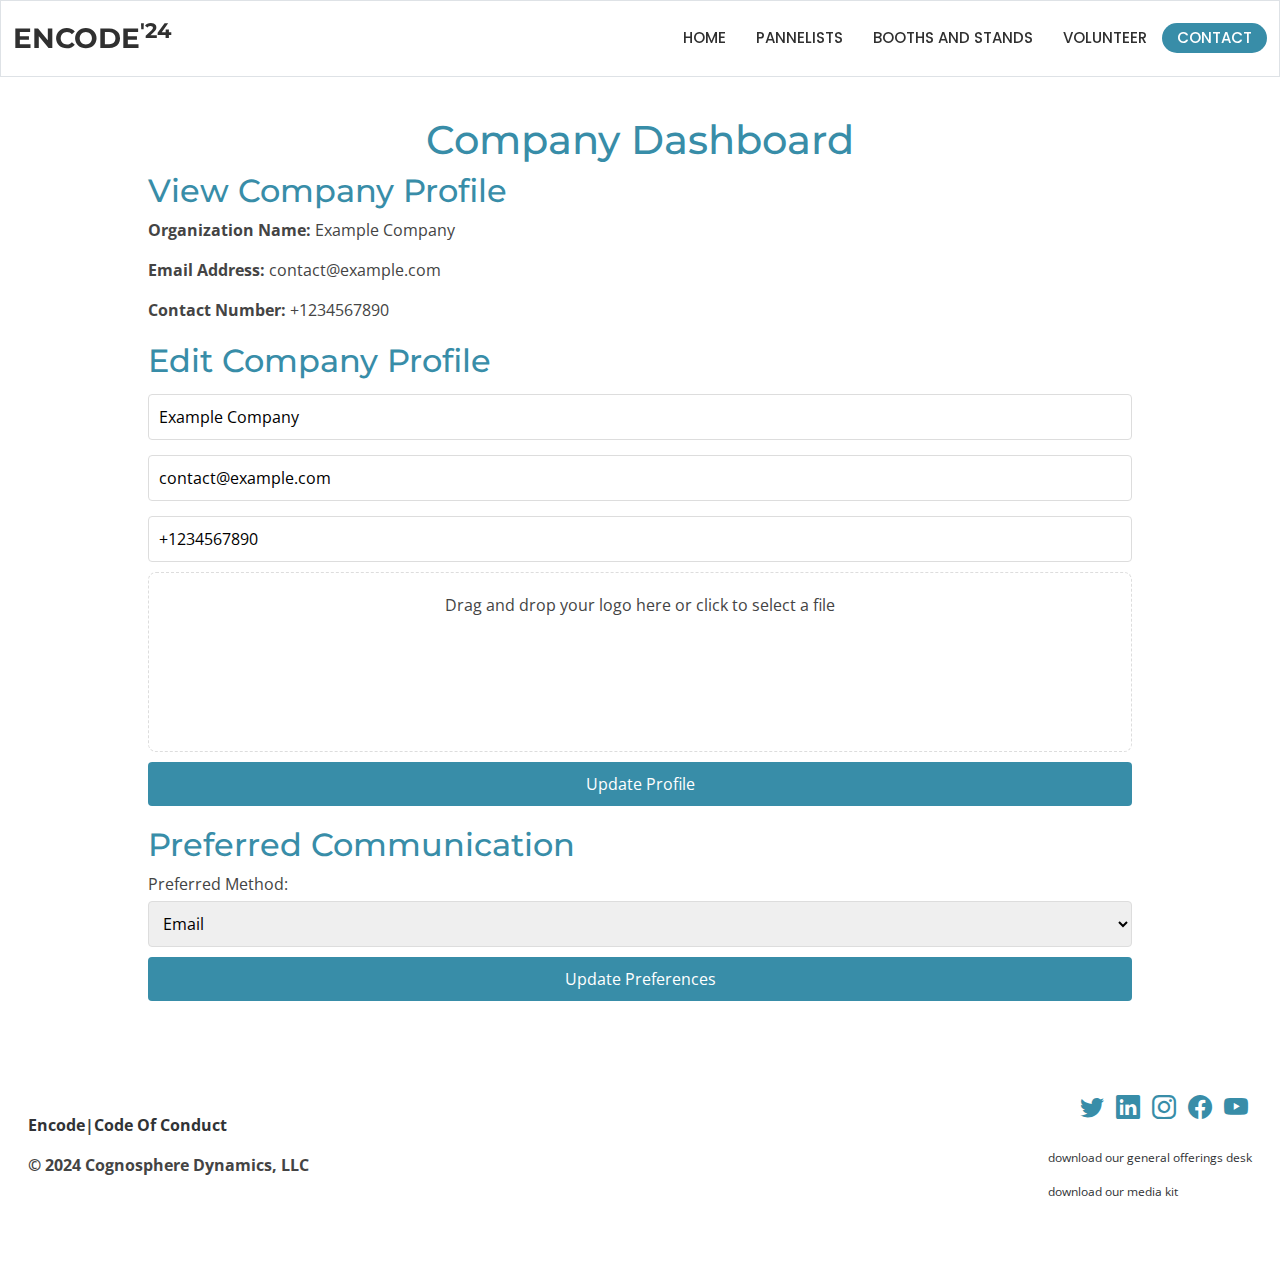
==== dashboard.html @ d8e91693 "first commit" ====
<!DOCTYPE html>
<html lang="en">
  <head>
    <meta charset="utf-8" />
    <meta content="width=device-width, initial-scale=1.0" name="viewport" />

    <title>Encode | Sponsor Packages</title>
    <meta content="" name="description" />
    <meta content="" name="keywords" />

    <!-- Favicons -->
    <!-- <link href="assets/img/favicon.png" rel="icon" />
  <link href="assets/img/apple-touch-icon.png" rel="apple-touch-icon" /> -->

    <!-- Google Fonts -->
    <link
      href="https://fonts.googleapis.com/css?family=Open+Sans:300,300i,400,400i,600,600i,700,700i|Montserrat:300,300i,400,400i,500,500i,600,600i,700,700i|Poppins:300,300i,400,400i,500,500i,600,600i,700,700i"
      rel="stylesheet"
    />

    <!-- Vendor CSS Files -->
    <link href="assets/vendor/aos/aos.css" rel="stylesheet" />
    <link
      href="assets/vendor/bootstrap/css/bootstrap.min.css"
      rel="stylesheet"
    />
    <link
      href="assets/vendor/bootstrap-icons/bootstrap-icons.css"
      rel="stylesheet"
    />
    <link href="assets/vendor/boxicons/css/boxicons.min.css" rel="stylesheet" />
    <link
      href="assets/vendor/glightbox/css/glightbox.min.css"
      rel="stylesheet"
    />
    <link href="assets/vendor/remixicon/remixicon.css" rel="stylesheet" />
    <link href="assets/vendor/swiper/swiper-bundle.min.css" rel="stylesheet" />

    <!-- Template Main CSS File -->
    <link href="assets/css/style.css" rel="stylesheet" />
    <style>
      .container {
        width: 80%;
        margin: 0 auto;
        padding: 20px;
        background-color: #fff;
        border-radius: 5px;
      }
      .nav-link {
        color: #303030 !important;
      }
      h1 {
        text-align: center;
        color: #388da8;
      }
      .section {
        margin-bottom: 20px;
      }
      .section h2 {
        color: #388da8;
      }
      .section input,
      .section select {
        width: 100%;
        padding: 10px;
        margin-top: 5px;
        margin-bottom: 10px;
        border: 1px solid #ddd;
        border-radius: 4px;
      }

      input:focus,
      input:active {
        outline: none;
        border: 1px solid #388da8;
      }
      .section button {
        padding: 10px 15px;
        width: 100%;
        border: none;
        background-color: #388da8;
        color: #fff;
        border-radius: 4px;
        cursor: pointer;
      }
      .section button:hover {
        background-color: #3683b4;
      }

      .dropzone {
        border-radius: 8px;
        border: 1px dashed #ddd;
        padding: 20px;
        width: 100%;
        height: clamp(150px, 20vh, 200px);
        text-align: center;
        position: relative;
        cursor: pointer;
        margin-bottom: 10px;
      }

      .dropzone img {
        max-width: 100%;
        max-height: 100%;
        object-fit: contain;
        position: absolute;
        top: 50%;
        left: 50%;
        transform: translate(-50%, -50%);
      }
    </style>
  </head>

  <body>
    <!-- ======= Header ======= -->
    <header id="header" class="fixed-top d-flex align-items-center border py-3">
      <div
        class="container-fluid d-flex align-items-center justify-content-between"
      >
        <div class="logo">
          <h1>
            <a href="index.html" class="nav-link"
              ><span>ENCODE<sup>'24</sup></span></a
            >
          </h1>
          <!-- Uncomment below if you prefer to use an image logo -->
          <!-- <a href="index.html"><img src="assets/img/logo.png" alt="" class="img-fluid"></a>-->
        </div>

        <nav id="navbar" class="navbar">
          <ul>
            <li><a class="nav-link scrollto" href="/index.html">Home</a></li>
            <li class="dropdown">
              <a href="#" class="nav-link"><span>Pannelists</span> </a>
              <ul>
                <li><a href="#">Day One</a></li>
                <li><a href="#">Day Two</a></li>
                <li><a href="#">Hackathon</a></li>
              </ul>
            </li>

            <li class="dropdown">
              <a href="#" class="nav-link"><span>Booths and Stands</span> </a>
              <ul>
                <li><a href="#">Drop Down 1</a></li>
                <li><a href="#">Drop Down 2</a></li>
                <li><a href="#">Drop Down 3</a></li>
                <li><a href="#">Drop Down 4</a></li>
              </ul>
            </li>
            <li><a class="nav-link scrollto">Volunteer</a></li>
            <li class="contact">
              <a class="nav-link scrollto" href="">Contact</a>
            </li>
          </ul>
          <i class="bi bi-list mobile-nav-toggle"></i>
        </nav>
        <!-- .navbar -->
      </div>
    </header>
    <!-- End Header -->

    <main id="main">
      <div class="mt-5 pt-5"></div>
      <div class="container">
        <h1>Company Dashboard</h1>

        <!-- View Profile Section -->
        <div class="section" id="view-profile">
          <h2>View Company Profile</h2>
          <p><strong>Organization Name:</strong> Example Company</p>
          <p><strong>Email Address:</strong> contact@example.com</p>
          <p><strong>Contact Number:</strong> +1234567890</p>
        </div>

        <!-- Edit Profile Section -->
        <div class="section" id="edit-profile">
          <h2>Edit Company Profile</h2>
          <form action="/update-profile">
            <input
              type="text"
              name="organization_name"
              placeholder="Organization Name"
              value="Example Company"
              required
            />
            <input
              type="email"
              name="email"
              placeholder="Email Address"
              value="contact@example.com"
              required
            />
            <input
              type="text"
              name="contact_number"
              placeholder="Contact Number"
              value="+1234567890"
              required
            />

            <div id="dropzone" class="dropzone">
              <p>Drag and drop your logo here or click to select a file</p>
              <input
                type="file"
                id="fileInput"
                name="image"
                accept="image/*"
                style="display: none"
              />
              <img
                id="preview"
                src=""
                alt="Image preview"
                style="display: none"
              />
            </div>
            <button type="submit">Update Profile</button>
          </form>
        </div>

        <!-- Preferred Communication Section -->
        <div class="section" id="communication-preferences">
          <h2>Preferred Communication</h2>
          <form action="/update-communication" method="post">
            <label for="communication_method">Preferred Method:</label>
            <select name="communication_method" id="communication_method">
              <option value="email" selected>Email</option>
              <option value="phone">Phone</option>
              <option value="mail">Mail</option>
            </select>
            <button type="submit">Update Preferences</button>
          </form>
        </div>
      </div>
    </main>
    <!-- End #main -->

    <!-- ======= Footer ======= -->

    <footer class="footer my-5" id="footer ">
      <div
        class="d-flex align-items-center justify-content-between container-fluid flex-column flex-md-row"
      >
        <div class="left-item px-3 order-2 order-lg-1">
          <p class="fw-bold">
            <a href="#">Encode</a>|<a href="#">Code Of Conduct</a>
          </p>
          <p class="fw-bold">© 2024 Cognosphere Dynamics, LLC</p>
        </div>
        <div class="rignt-item px-3 order-1 order-lg-2">
          <div class="social">
            <a href=""><i class="bi bi-twitter"></i></a>
            <a href=""><i class="bi bi-linkedin"></i></a>
            <a href=""><i class="bi bi-instagram"></i></a>
            <a href=""><i class="bi bi-facebook"></i></a>
            <a href=""><i class="bi bi-youtube"></i></a>
          </div>
          <p class="mt-4">
            <a href="#">download our general offerings desk</a>
          </p>
          <p class="mt-2"><a href="#">download our media kit</a></p>
        </div>
      </div>
    </footer>
    <!-- End Footer -->

    <a
      href="#"
      class="back-to-top d-flex align-items-center justify-content-center"
      ><i class="bi bi-arrow-up-short"></i
    ></a>
    <div id="preloader"></div>

    <script>
      const dropzone = document.getElementById("dropzone");
      const fileInput = document.getElementById("fileInput");
      const preview = document.getElementById("preview");

      // Open file dialog when dropzone is clicked
      dropzone.addEventListener("click", () => fileInput.click());

      // Handle file input change
      fileInput.addEventListener("change", handleFileSelect);

      // Handle drag over
      dropzone.addEventListener("dragover", (event) => {
        event.preventDefault(); // Prevent default behavior (Prevent file from being opened)
        dropzone.style.borderColor = "#333"; // Change border color on drag over
      });

      // Handle drag leave
      dropzone.addEventListener("dragleave", () => {
        dropzone.style.borderColor = "#ccc"; // Reset border color when drag leaves
      });

      // Handle drop
      dropzone.addEventListener("drop", (event) => {
        event.preventDefault();
        dropzone.style.borderColor = "#ccc"; // Reset border color after drop
        const file = event.dataTransfer.files[0];
        if (file) {
          handleFile(file);
        }
      });

      // Handle file select
      function handleFileSelect(event) {
        const file = event.target.files[0];
        if (file) {
          handleFile(file);
        }
      }

      // Handle file and preview image
      function handleFile(file) {
        const reader = new FileReader();
        reader.onload = function (event) {
          preview.src = event.target.result;
          preview.style.display = "block";
        };
        reader.readAsDataURL(file);
      }
    </script>

    <!-- Vendor JS Files -->
    <script src="assets/vendor/purecounter/purecounter_vanilla.js"></script>
    <script src="assets/vendor/aos/aos.js"></script>
    <script src="assets/vendor/bootstrap/js/bootstrap.bundle.min.js"></script>
    <script src="assets/vendor/glightbox/js/glightbox.min.js"></script>
    <script src="assets/vendor/swiper/swiper-bundle.min.js"></script>
    <script src="assets/vendor/php-email-form/validate.js"></script>

    <!-- Template Main JS File -->
    <script src="assets/js/main.js"></script>
  </body>
</html>
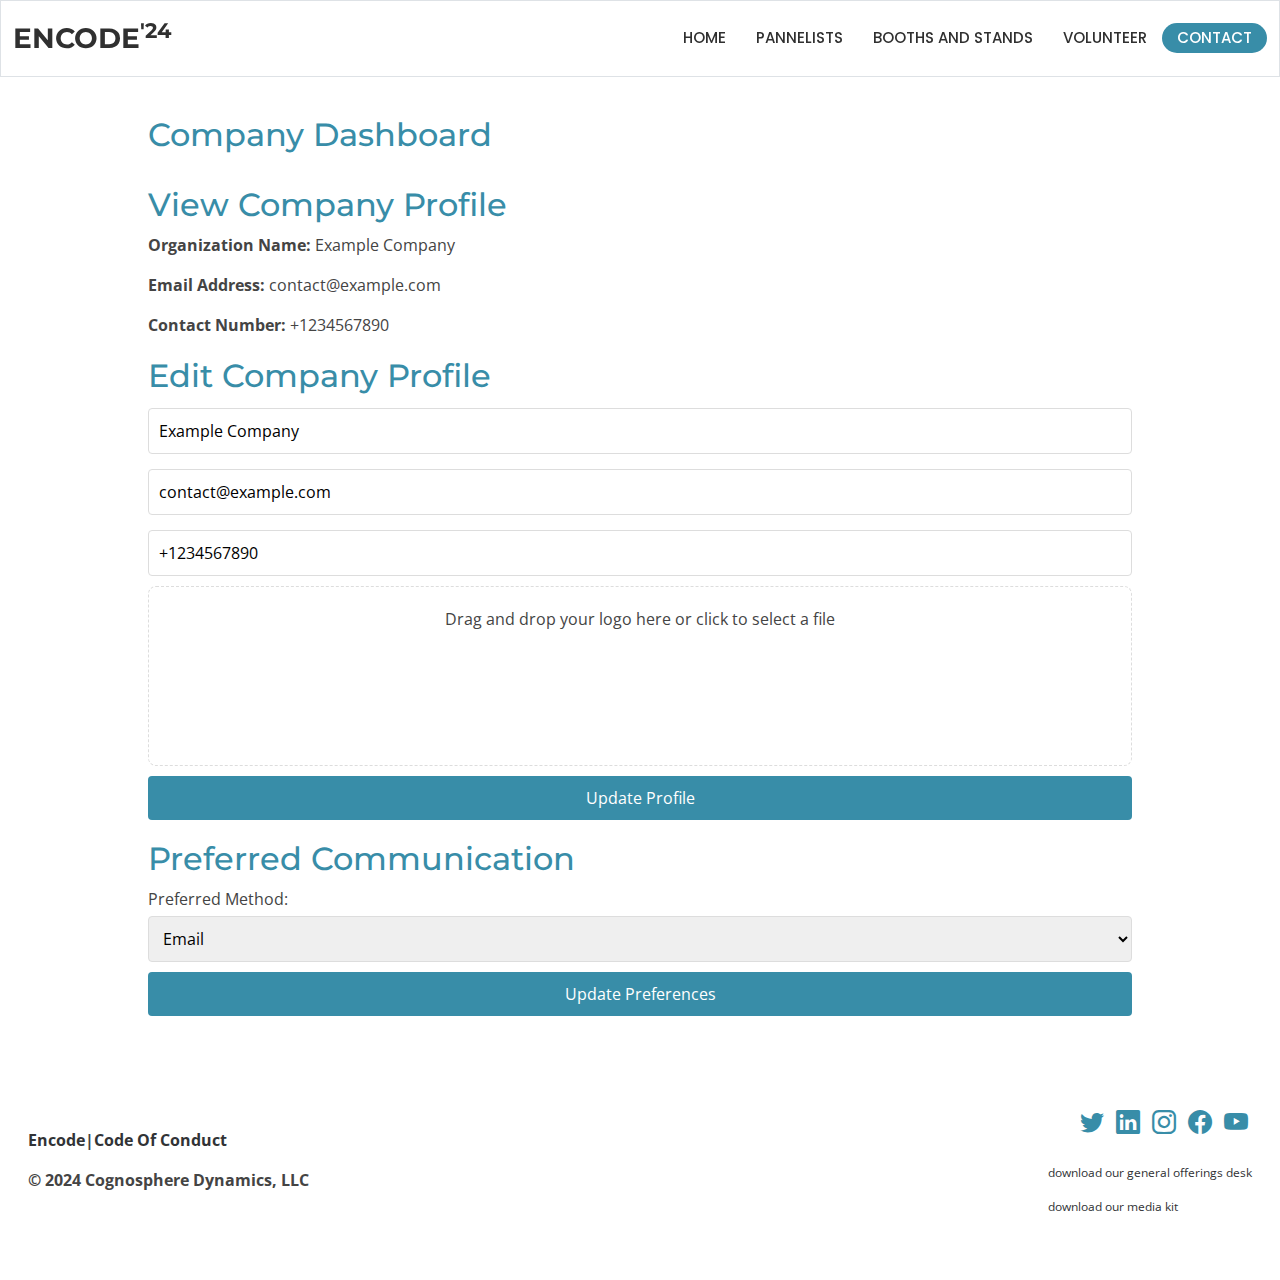
==== commit e3045a02: "daily commit" ====
--- a/dashboard.html
+++ b/dashboard.html
@@ -50,8 +50,9 @@
         color: #303030 !important;
       }
       h1 {
-        text-align: center;
         color: #388da8;
+        font-size: clamp(1.75rem, 2.5vw, 3.5rem);
+        margin-bottom: 1em;
       }
       .section {
         margin-bottom: 20px;
--- a/assets/css/style.css
+++ b/assets/css/style.css
@@ -141,7 +141,7 @@
   }
 }
 
-#main{
+#main {
   min-height: calc(100vh - 300px);
 }
 
@@ -178,6 +178,7 @@
   color: var(--background-color);
   text-decoration: none;
 }
+
 #header.header-scrolled .logo h1 a,
 #header.header-scrolled .logo h1 a:hover {
   color: var(--heading-color);
@@ -635,7 +636,7 @@
 .section-title h1 {
   margin: 0;
   margin: 0;
-  font-size: 4rem;
+  font-size: clamp(1.75rem, 10vw, 3.5rem);
   font-weight: 700;
   font-family: "Poppins", sans-serif;
   color: var(--accent-color);
@@ -718,7 +719,6 @@
 
 #dynamic-text {
   position: relative;
-  text-align: center;
 }
 
 #dynamic-text::before,
@@ -754,16 +754,16 @@
 
 /* bottom one */
 #about-us-bottom {
-  height: 65dvh;
   position: relative;
+  text-align: left;
 }
 
 #about-us-bottom h1 {
-  font-size: 3rem;
+  font-size: clamp(1.5rem, 2.5vw, 3rem);
 }
 hr.line {
   border: 1px solid var(--accent-color);
-  margin: 7rem 0;
+  margin: 2em 0;
   left: 0;
   opacity: 1 !important;
 }
@@ -927,7 +927,9 @@
 --------------------------------------------------------------*/
 .clients {
   padding: 20px 0;
-
+}
+.clients h1 {
+  color: var(--accent-color);
 }
 
 .clients .client-logo {
@@ -936,19 +938,17 @@
   align-items: center;
   border-width: 1px 0 0 1px;
   overflow: hidden;
-  border: 1px solid #dee2e6;
+  border: none;
   padding: 20px 0;
-  opacity: .75;
+  opacity: 0.75;
   transition: all 0.3s ease-in;
 }
-
 
 .clients .client-logo:hover {
   box-shadow: 0 1rem 3rem rgba(0, 0, 0, 0.175);
   border: 0;
   opacity: 1;
 }
-
 
 .clients .client-logo img {
   padding: 20px 40px;
@@ -1204,7 +1204,6 @@
 }
 
 .team .member {
-  text-align: center;
   width: 300px;
 }
 
@@ -1235,7 +1234,7 @@
 }
 
 .team .member .member-info h1 {
-  font-size: 4rem;
+  font-size: clamp(1.75rem, 3vw, 3.5rem);
 }
 
 .team .member .member-info .matrix {
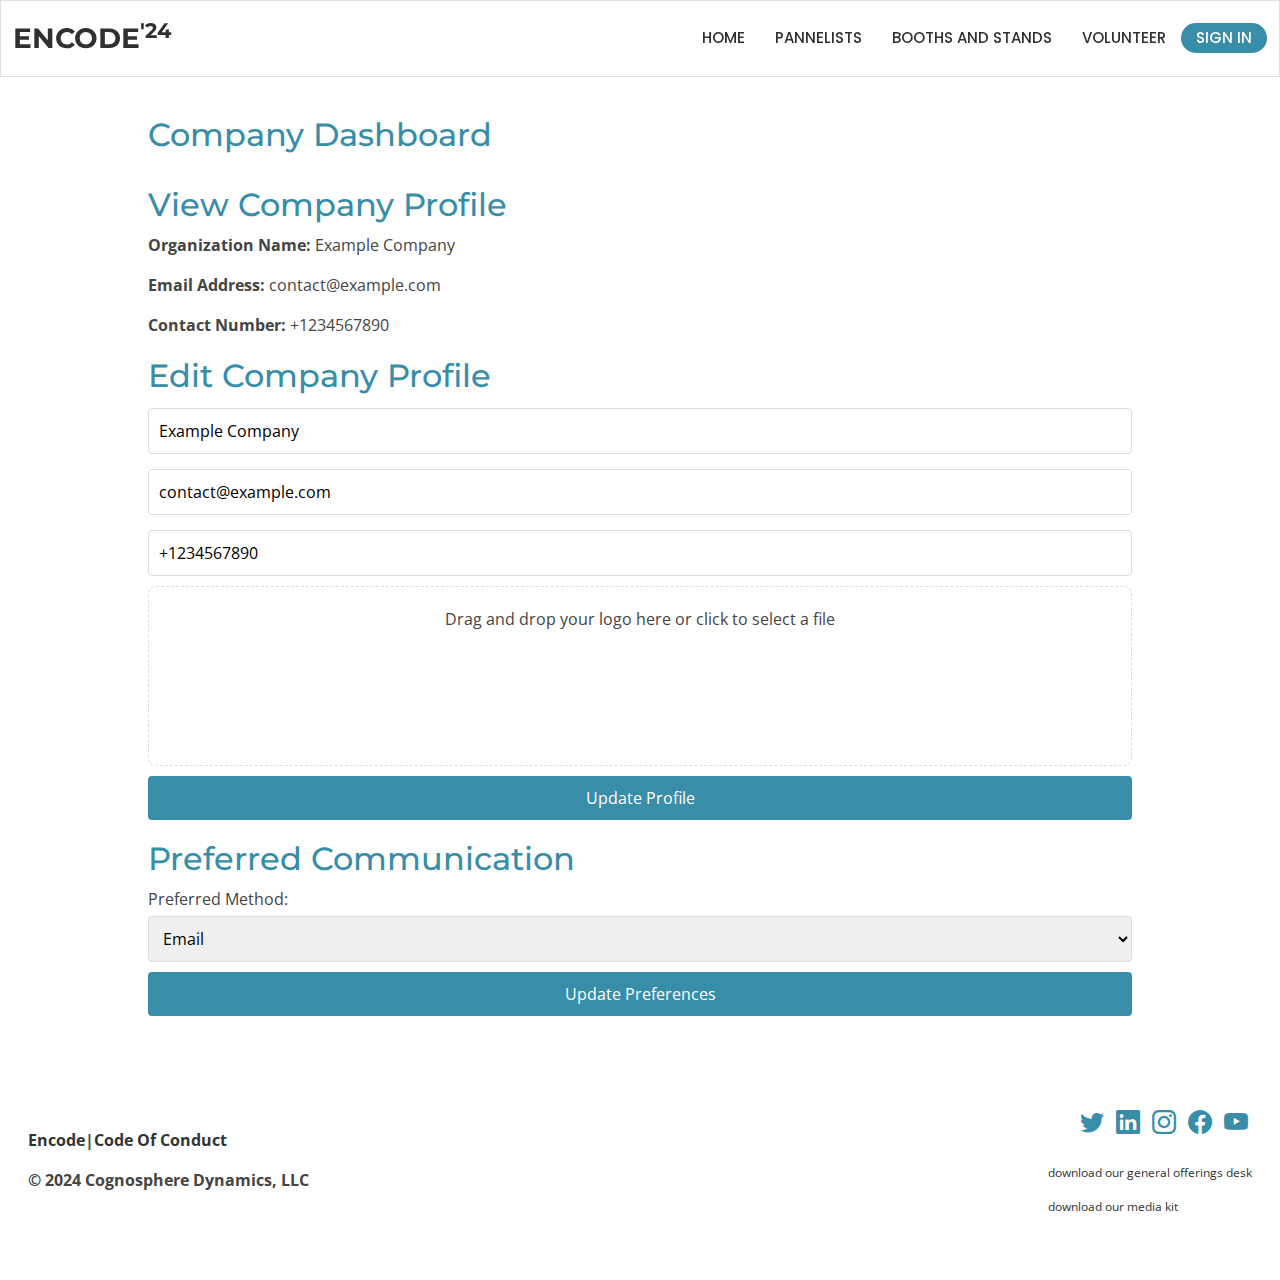
==== commit 71da908e: "daily commits" ====
--- a/dashboard.html
+++ b/dashboard.html
@@ -151,7 +151,7 @@
             </li>
             <li><a class="nav-link scrollto">Volunteer</a></li>
             <li class="contact">
-              <a class="nav-link scrollto" href="">Contact</a>
+              <a class="nav-link scrollto" href="/signin.html">Sign In</a>
             </li>
           </ul>
           <i class="bi bi-list mobile-nav-toggle"></i>
@@ -177,11 +177,11 @@
         <!-- Edit Profile Section -->
         <div class="section" id="edit-profile">
           <h2>Edit Company Profile</h2>
-          <form action="/update-profile">
+          <form id="update-profile">
             <input
               type="text"
-              name="organization_name"
               placeholder="Organization Name"
+              name="name"
               value="Example Company"
               required
             />
@@ -194,7 +194,7 @@
             />
             <input
               type="text"
-              name="contact_number"
+              name="phone"
               placeholder="Contact Number"
               value="+1234567890"
               required
--- a/assets/css/style.css
+++ b/assets/css/style.css
@@ -708,58 +708,18 @@
 # About
 --------------------------------------------------------------*/
 
-#about-us {
-  height: 100dvh;
-}
-
-#dynamic-text span {
-  display: block;
-  /* line-height: 0.5; */
-}
-
-#dynamic-text {
-  position: relative;
-}
-
-#dynamic-text::before,
-#dynamic-text::after {
-  content: "";
-  width: 0;
-  height: 0.25rem;
-  display: inline-block;
-  background: var(--accent-color);
-  transform: translateX(-50%);
-  transition: width 2s ease-out;
-}
-
-#dynamic-text::before {
-  position: absolute;
-  top: -3rem;
-}
-
-#dynamic-text::after {
-  position: absolute;
-  bottom: 0;
-}
-
-#dynamic-text.animate::before {
-  width: 100%;
-  transition-delay: 0.5s;
-}
-
-#dynamic-text.animate::after {
-  width: 100%;
-  transition-delay: 1s;
-}
-
 /* bottom one */
 #about-us-bottom {
-  position: relative;
   text-align: left;
 }
 
 #about-us-bottom h1 {
   font-size: clamp(1.5rem, 2.5vw, 3rem);
+}
+
+#about-us-bottom span {
+  color: var(--accent-color);
+  font-weight: bold !important;
 }
 hr.line {
   border: 1px solid var(--accent-color);
